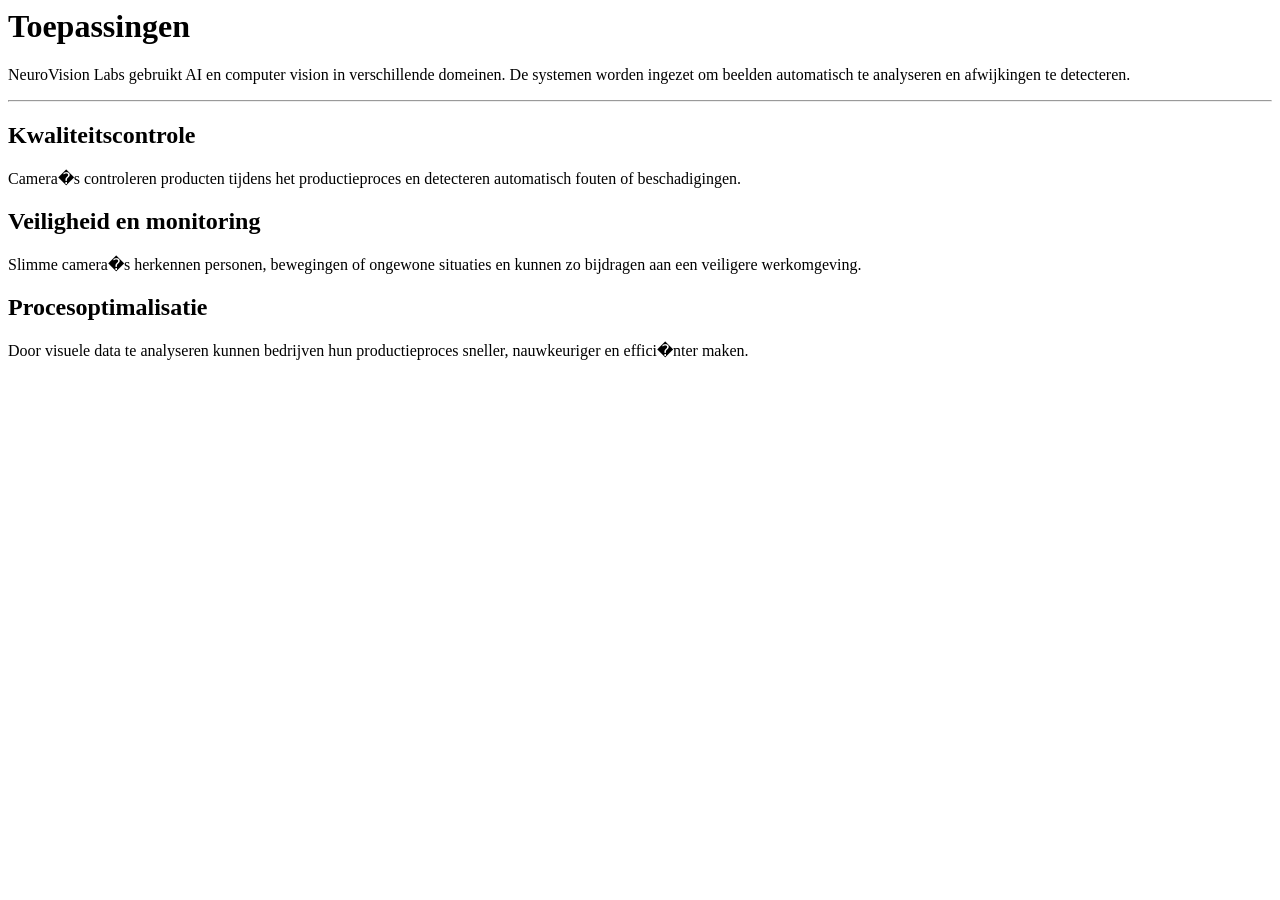
==== tekst2.htm @ 7b1d7ca3 "Add files via upload" ====
<html>
<head>
<title>Toepassingen</title>
<link rel="stylesheet" href="stijl.css">
</head>

<body>

<h1>Toepassingen</h1>

<p>
NeuroVision Labs gebruikt AI en computer vision in verschillende domeinen.
De systemen worden ingezet om beelden automatisch te analyseren en afwijkingen
te detecteren.
</p>

<hr>

<h2>Kwaliteitscontrole</h2>
<p>
Camera�s controleren producten tijdens het productieproces en detecteren
automatisch fouten of beschadigingen.
</p>

<h2>Veiligheid en monitoring</h2>
<p>
Slimme camera�s herkennen personen, bewegingen of ongewone situaties
en kunnen zo bijdragen aan een veiligere werkomgeving.
</p>

<h2>Procesoptimalisatie</h2>
<p>
Door visuele data te analyseren kunnen bedrijven hun productieproces
sneller, nauwkeuriger en effici�nter maken.
</p>

</body>
</html>
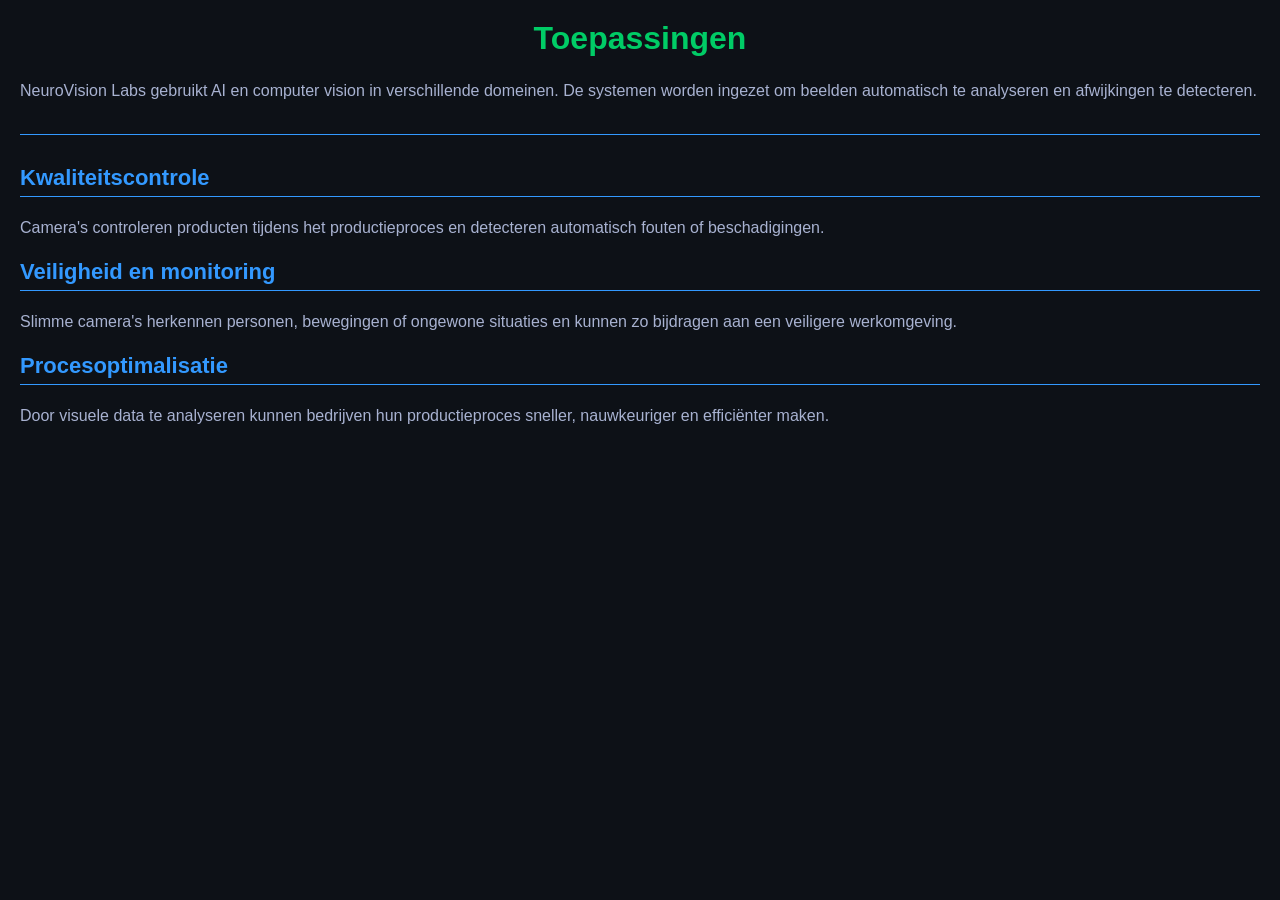
==== commit 39f1dbe4: "Update tekst2.htm" ====
--- a/tekst2.htm
+++ b/tekst2.htm
@@ -18,21 +18,21 @@
 
 <h2>Kwaliteitscontrole</h2>
 <p>
-Camera�s controleren producten tijdens het productieproces en detecteren
+Camera&apos;s controleren producten tijdens het productieproces en detecteren
 automatisch fouten of beschadigingen.
 </p>
 
 <h2>Veiligheid en monitoring</h2>
 <p>
-Slimme camera�s herkennen personen, bewegingen of ongewone situaties
+Slimme camera&apos;s herkennen personen, bewegingen of ongewone situaties
 en kunnen zo bijdragen aan een veiligere werkomgeving.
 </p>
 
 <h2>Procesoptimalisatie</h2>
 <p>
 Door visuele data te analyseren kunnen bedrijven hun productieproces
-sneller, nauwkeuriger en effici�nter maken.
+sneller, nauwkeuriger en efficiënter maken.
 </p>
 
 </body>
-</html>+</html>
--- a/stijl.css
+++ b/stijl.css
@@ -0,0 +1,71 @@
+body {
+    background-color: #0d1117;
+    font-family: Arial, sans-serif;
+    color: #e6edf3;
+    margin: 0;
+    padding: 20px;
+}
+
+h1 {
+    color: #00cc66;
+    text-align: center;
+}
+
+h2 {
+    color: #3399ff;
+    font-size: 22px;
+    border-bottom: 1px solid #3399ff;
+    padding-bottom: 5px;
+}
+
+p {
+    line-height: 1.6;
+    color: #a8b2d1;
+}
+
+a {
+    color: #00cc66;
+    text-decoration: none;
+    font-weight: bold;
+}
+
+a:hover {
+    color: #ffffff;
+}
+
+button {
+    background-color: #00cc66;
+    color: #0d1117;
+    border: none;
+    padding: 10px 15px;
+    margin-top: 10px;
+    cursor: pointer;
+    border-radius: 5px;
+}
+
+button:hover {
+    background-color: #00994d;
+}
+
+input, textarea {
+    padding: 6px;
+    margin-top: 5px;
+    border: 1px solid #3399ff;
+    border-radius: 4px;
+    background-color: #161b22;
+    color: white;
+}
+
+img {
+    display: block;
+    margin: 0 auto;
+    border-radius: 10px;
+    border: 2px solid #3399ff;
+}
+
+hr {
+    border: 0;
+    height: 1px;
+    background-color: #3399ff;
+    margin: 30px 0;
+}
